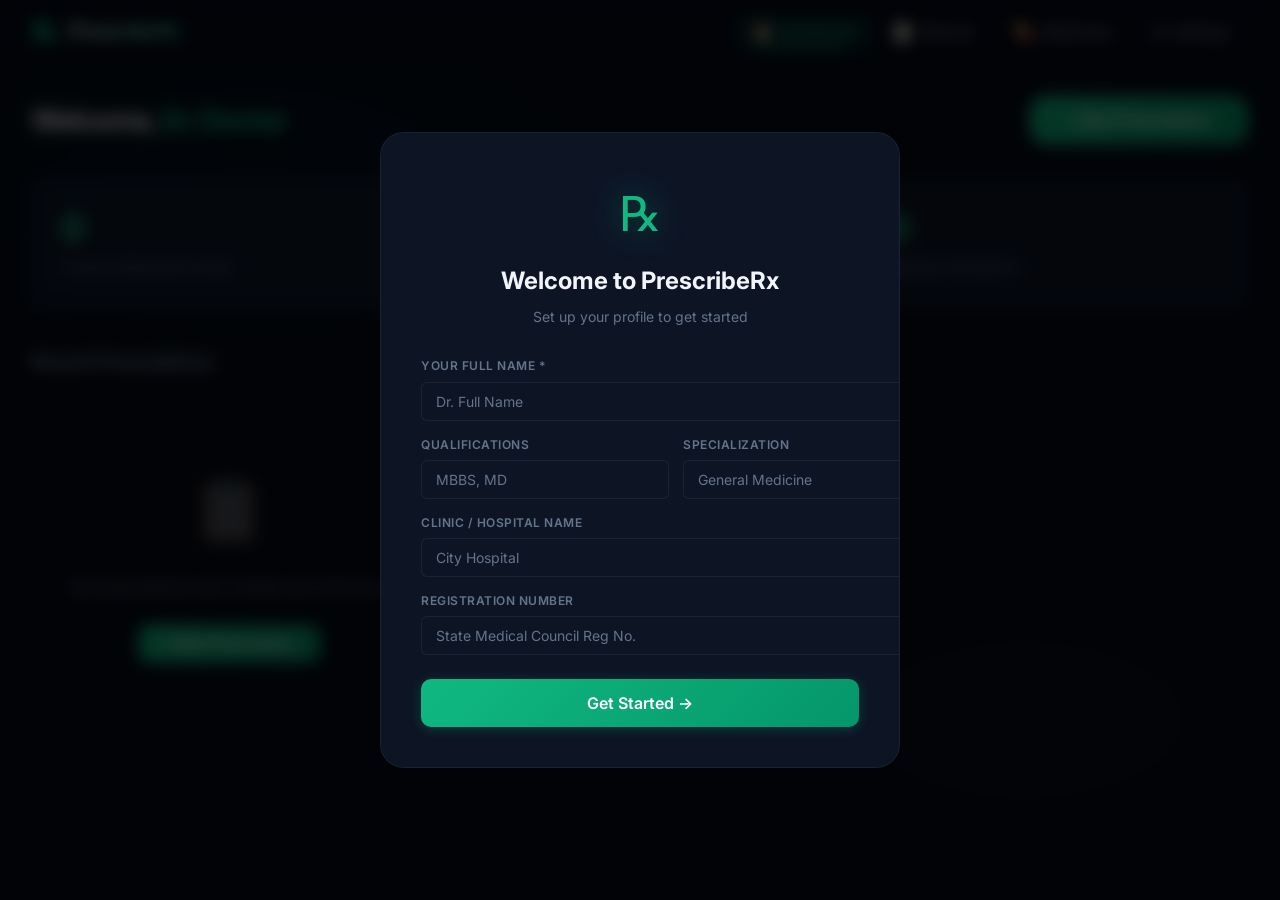
==== index.html @ db262232 "draft" ====
<!DOCTYPE html>
<html lang="en">
<head>
  <meta charset="UTF-8">
  <meta name="viewport" content="width=device-width, initial-scale=1.0">
  <title>PrescribeRx — Smart Prescription App for Doctors</title>
  <meta name="description" content="Professional e-Prescription app for doctors. Create, manage, and print prescriptions with intelligent medicine search and Indian brand name support.">
  <link rel="icon" href="data:image/svg+xml,<svg xmlns='http://www.w3.org/2000/svg' viewBox='0 0 100 100'><text y='80' font-size='80'>℞</text></svg>">
  <link rel="stylesheet" href="styles.css">
</head>
<body>

  <div id="app">

    <!-- ======== TOP NAVIGATION ======== -->
    <header id="app-header">
      <div class="header-left">
        <span class="app-logo">℞</span>
        <h1 class="app-name">PrescribeRx</h1>
      </div>
      <nav class="header-nav">
        <button data-view="dashboard" class="nav-btn active" id="nav-dashboard">
          <i>🏠</i> <span>Dashboard</span>
        </button>
        <button data-view="editor" class="nav-btn" id="nav-editor">
          <i>📝</i> <span>New Rx</span>
        </button>
        <button data-view="medicines" class="nav-btn" id="nav-medicines">
          <i>💊</i> <span>Medicines</span>
        </button>
        <button data-view="settings" class="nav-btn" id="nav-settings">
          <i>⚙️</i> <span>Settings</span>
        </button>
      </nav>
    </header>

    <!-- ======== DASHBOARD VIEW ======== -->
    <section id="view-dashboard" class="view active">
      <div class="dashboard-header">
        <h2>Welcome, <span id="doctor-name-display">Doctor</span></h2>
        <button id="btn-new-rx" class="btn-primary btn-large">+ New Prescription</button>
      </div>

      <div class="stats-grid">
        <div class="stat-card">
          <span class="stat-number" id="stat-total">0</span>
          <span class="stat-label">Total Prescriptions</span>
        </div>
        <div class="stat-card">
          <span class="stat-number" id="stat-today">0</span>
          <span class="stat-label">Today</span>
        </div>
        <div class="stat-card">
          <span class="stat-number" id="stat-patients">0</span>
          <span class="stat-label">Unique Patients</span>
        </div>
      </div>

      <div class="recent-section">
        <h3>Recent Prescriptions</h3>
        <div id="recent-prescriptions" class="recent-grid">
          <!-- Dynamically populated -->
        </div>
      </div>
    </section>

    <!-- ======== PRESCRIPTION EDITOR VIEW ======== -->
    <section id="view-editor" class="view">
      <div class="editor-toolbar">
        <button id="btn-back" class="btn-ghost">← Back to Dashboard</button>
        <div class="toolbar-actions">
          <button id="btn-clear" class="btn-ghost">🗑 Clear</button>
          <button id="btn-save" class="btn-secondary">💾 Save</button>
          <button id="btn-print" class="btn-primary">🖨 Print</button>
        </div>
      </div>

      <!-- THE PRESCRIPTION PAD -->
      <div class="prescription-pad" id="prescription-pad">

        <!-- LEFT PANEL — Clinic Sidebar -->
        <aside class="clinic-panel">
          <div class="clinic-header">
            <div class="clinic-logo-area">
              <span class="clinic-logo-icon">🏥</span>
              <div>
                <input type="text" class="edit-field clinic-name" id="rx-clinic-name" value="" placeholder="Hospital / Clinic Name">
                <input type="text" class="edit-field clinic-tagline" id="rx-clinic-tagline" value="" placeholder="Your tagline here">
              </div>
            </div>
          </div>

          <!-- Doctor Info -->
          <div class="clinic-section" id="doctor-section">
            <div class="doctor-entry">
              <input type="text" class="edit-field doctor-name" id="rx-doctor-name" value="" placeholder="Dr. Full Name">
              <input type="text" class="edit-field doctor-spec" id="rx-doctor-spec" value="" placeholder="Specialization">
              <input type="text" class="edit-field doctor-qual" id="rx-doctor-qual" value="" placeholder="MBBS, MD, etc.">
              <input type="text" class="edit-field doctor-reg" id="rx-doctor-reg" value="" placeholder="Reg. No: XXXXX">
            </div>
          </div>

          <!-- Timing -->
          <div class="clinic-section">
            <h4>Timing</h4>
            <textarea class="edit-field" id="rx-timing" rows="4" placeholder="Mon - Fri&#10;9:00 AM - 1:00 PM&#10;5:00 PM - 8:00 PM&#10;&#10;Sat&#10;9:00 AM - 1:00 PM"></textarea>
          </div>

          <!-- Contact -->
          <div class="clinic-section">
            <h4>Contact</h4>
            <input type="text" class="edit-field" id="rx-phone" placeholder="Phone number">
            <input type="text" class="edit-field" id="rx-emergency" placeholder="Emergency number">
            <input type="text" class="edit-field" id="rx-ambulance" placeholder="Ambulance number">
          </div>

          <!-- Address -->
          <div class="clinic-section">
            <h4>Address</h4>
            <textarea class="edit-field" id="rx-address" rows="3" placeholder="Clinic address..."></textarea>
          </div>
        </aside>

        <!-- RIGHT PANEL — Prescription Body -->
        <main class="rx-body">
          <!-- Date -->
          <div class="rx-top-bar">
            <div class="rx-date">
              <label>Date:</label>
              <input type="date" id="rx-date" class="edit-field">
            </div>
          </div>

          <!-- Patient Info -->
          <div class="patient-info">
            <div class="patient-row">
              <div class="patient-field">
                <label>Name:</label>
                <input type="text" id="rx-patient-name" class="edit-field" placeholder="Patient Full Name">
              </div>
              <div class="patient-field patient-field-small">
                <label>Age:</label>
                <input type="text" id="rx-patient-age" class="edit-field" placeholder="--">
              </div>
            </div>
            <div class="patient-row">
              <div class="patient-field patient-field-small">
                <label>Sex:</label>
                <select id="rx-patient-sex" class="edit-field">
                  <option value="">Select</option>
                  <option value="Male">Male</option>
                  <option value="Female">Female</option>
                  <option value="Other">Other</option>
                </select>
              </div>
              <div class="patient-field patient-field-small">
                <label>Weight:</label>
                <input type="text" id="rx-patient-weight" class="edit-field" placeholder="kg">
              </div>
              <div class="patient-field patient-field-small">
                <label>Height:</label>
                <input type="text" id="rx-patient-height" class="edit-field" placeholder="cm">
              </div>
            </div>
          </div>

          <!-- Vitals -->
          <div class="rx-vitals">
            <span class="rx-vitals-title">Vitals</span>
            <div class="vital-field">
              <label>BP:</label>
              <input type="text" class="edit-field" id="rx-bp" placeholder="120/80">
            </div>
            <div class="vital-field">
              <label>Pulse:</label>
              <input type="text" class="edit-field" id="rx-pulse" placeholder="/min">
            </div>
            <div class="vital-field">
              <label>Temp:</label>
              <input type="text" class="edit-field" id="rx-temp" placeholder="°F">
            </div>
            <div class="vital-field">
              <label>SpO2:</label>
              <input type="text" class="edit-field" id="rx-spo2" placeholder="%">
            </div>
          </div>

          <!-- Diagnosis -->
          <div class="rx-diagnosis">
            <label>Diagnosis / Chief Complaints:</label>
            <textarea id="rx-diagnosis" class="edit-field" placeholder="Enter diagnosis or chief complaints..." rows="2"></textarea>
          </div>

          <!-- Rx Symbol -->
          <div class="rx-symbol">℞</div>

          <!-- Medicines Section -->
          <div class="medicines-section">
            <div id="medicine-list">
              <!-- Medicine rows added dynamically by app.js -->
            </div>
            <button id="btn-add-medicine" class="btn-add-med">+ Add Medicine</button>
          </div>

          <!-- Advice -->
          <div class="rx-advice">
            <label>Advice / Instructions:</label>
            <textarea id="rx-advice" class="edit-field" placeholder="Diet, rest, investigations, lifestyle advice..." rows="2"></textarea>
          </div>

          <!-- Follow-up -->
          <div class="rx-followup">
            <label>Follow-up:</label>
            <input type="date" id="rx-followup" class="edit-field">
          </div>

          <!-- Signature & Footer -->
          <div class="rx-footer">
            <div class="rx-signature">
              <div class="signature-line"></div>
              <span>Doctor's Signature & Stamp</span>
            </div>
            <p class="rx-disclaimer">Not for Medico Legal Purpose</p>
          </div>
        </main>
      </div>
    </section>

    <!-- ======== MEDICINE MANAGER VIEW ======== -->
    <section id="view-medicines" class="view">
      <div class="medicines-manager-header">
        <h2>💊 Medicine Manager</h2>
        <div class="med-manager-stats">
          Base: <span id="med-count-base">0</span> &nbsp;|&nbsp;
          Custom: <span id="med-count-custom">0</span> &nbsp;|&nbsp;
          Total: <span id="med-count-total">0</span>
        </div>
      </div>

      <!-- Add Custom Medicine Form -->
      <div class="add-medicine-form">
        <h3>➕ Add Custom Medicine</h3>
        <div class="form-grid">
          <div class="form-group">
            <label>Brand Name *</label>
            <input type="text" id="new-med-name" placeholder="e.g., Crocin">
          </div>
          <div class="form-group">
            <label>Generic Name *</label>
            <input type="text" id="new-med-generic" placeholder="e.g., Paracetamol">
          </div>
          <div class="form-group">
            <label>Category *</label>
            <input type="text" id="new-med-category" placeholder="e.g., Analgesic">
          </div>
          <div class="form-group">
            <label>Dosage Forms</label>
            <input type="text" id="new-med-forms" placeholder="Tab, Syp, Cap (comma sep)">
          </div>
          <div class="form-group">
            <label>Strengths</label>
            <input type="text" id="new-med-strengths" placeholder="500mg, 650mg (comma sep)">
          </div>
          <div class="form-group" style="display:flex;align-items:flex-end;">
            <button id="btn-add-custom-med" class="btn-primary" style="width:100%;">Add Medicine</button>
          </div>
        </div>
      </div>

      <!-- Custom Medicine List -->
      <h3 style="color:var(--text-secondary);margin-bottom:16px;">Your Custom Medicines</h3>
      <div id="custom-med-list" class="custom-med-list">
        <!-- Populated dynamically -->
      </div>
    </section>

    <!-- ======== SETTINGS VIEW ======== -->
    <section id="view-settings" class="view">
      <div class="settings-header">
        <h2>⚙️ Settings</h2>
      </div>

      <div class="settings-section">
        <h3>🩺 Doctor Profile</h3>
        <div class="settings-form-grid">
          <div class="form-group">
            <label>Full Name</label>
            <input type="text" id="set-doctor-name" placeholder="Dr. Full Name">
          </div>
          <div class="form-group">
            <label>Qualifications</label>
            <input type="text" id="set-doctor-qual" placeholder="MBBS, MD Medicine">
          </div>
          <div class="form-group">
            <label>Specialization</label>
            <input type="text" id="set-doctor-spec" placeholder="Consultant General Medicine">
          </div>
          <div class="form-group">
            <label>Registration Number</label>
            <input type="text" id="set-doctor-reg" placeholder="State Medical Council Reg No.">
          </div>
        </div>
      </div>

      <div class="settings-section">
        <h3>🏥 Clinic Details</h3>
        <div class="settings-form-grid">
          <div class="form-group">
            <label>Clinic / Hospital Name</label>
            <input type="text" id="set-clinic-name" placeholder="City Hospital">
          </div>
          <div class="form-group">
            <label>Tagline</label>
            <input type="text" id="set-clinic-tagline" placeholder="Your health is our priority">
          </div>
          <div class="form-group full-width">
            <label>Address</label>
            <textarea id="set-clinic-address" rows="2" placeholder="Clinic full address..."></textarea>
          </div>
          <div class="form-group full-width">
            <label>Timing</label>
            <textarea id="set-clinic-timing" rows="3" placeholder="Mon - Fri: 9 AM - 1 PM, 5 PM - 8 PM&#10;Sat: 9 AM - 1 PM"></textarea>
          </div>
          <div class="form-group">
            <label>Phone</label>
            <input type="text" id="set-clinic-phone" placeholder="Phone number">
          </div>
          <div class="form-group">
            <label>Emergency Number</label>
            <input type="text" id="set-clinic-emergency" placeholder="Emergency contact">
          </div>
          <div class="form-group">
            <label>Ambulance Number</label>
            <input type="text" id="set-clinic-ambulance" placeholder="Ambulance number">
          </div>
        </div>
      </div>

      <div class="settings-actions">
        <button id="btn-save-settings" class="btn-primary">💾 Save Settings</button>
        <button id="btn-reset-settings" class="btn-danger">🗑 Reset All Data</button>
      </div>
    </section>

  </div><!-- end #app -->

  <!-- ======== TOAST CONTAINER ======== -->
  <div class="toast-container" id="toast-container"></div>

  <!-- ======== FIRST-TIME SETUP MODAL ======== -->
  <div class="modal-overlay hidden" id="setup-modal">
    <div class="modal">
      <div class="modal-logo">℞</div>
      <h2>Welcome to PrescribeRx</h2>
      <p class="modal-subtitle">Set up your profile to get started</p>
      <div class="form-grid">
        <div class="form-group full-width">
          <label>Your Full Name *</label>
          <input type="text" id="setup-name" placeholder="Dr. Full Name">
        </div>
        <div class="form-group">
          <label>Qualifications</label>
          <input type="text" id="setup-qual" placeholder="MBBS, MD">
        </div>
        <div class="form-group">
          <label>Specialization</label>
          <input type="text" id="setup-spec" placeholder="General Medicine">
        </div>
        <div class="form-group full-width">
          <label>Clinic / Hospital Name</label>
          <input type="text" id="setup-clinic" placeholder="City Hospital">
        </div>
        <div class="form-group full-width">
          <label>Registration Number</label>
          <input type="text" id="setup-reg" placeholder="State Medical Council Reg No.">
        </div>
      </div>
      <button id="btn-setup-save" class="btn-primary">Get Started →</button>
    </div>
  </div>

  <!-- SCRIPTS -->
  <script src="medicines.js"></script>
  <script src="app.js"></script>

</body>
</html>
---- styles.css ----
/* ========================================
   PrescribeRx — Prescription App Styles
   ======================================== */

@import url('https://fonts.googleapis.com/css2?family=Inter:wght@300;400;500;600;700;800;900&family=Playfair+Display:wght@400;600;700&family=Noto+Sans:wght@400;500;600;700&display=swap');

/* ========================================
   CSS VARIABLES / DESIGN TOKENS
   ======================================== */
:root {
  /* App Dark Theme */
  --bg-primary: #060b18;
  --bg-secondary: #0d1525;
  --bg-tertiary: #131d33;
  --bg-card: rgba(19, 29, 51, 0.7);
  --bg-glass: rgba(255, 255, 255, 0.025);
  --bg-glass-hover: rgba(255, 255, 255, 0.05);
  --border-glass: rgba(255, 255, 255, 0.06);
  --border-glass-hover: rgba(255, 255, 255, 0.12);
  --text-primary: #f1f5f9;
  --text-secondary: #94a3b8;
  --text-muted: #64748b;
  --accent: #10b981;
  --accent-hover: #059669;
  --accent-glow: rgba(16, 185, 129, 0.15);
  --accent-gold: #d4a843;
  --accent-gold-glow: rgba(212, 168, 67, 0.15);
  --danger: #ef4444;
  --danger-hover: #dc2626;
  --warning: #f59e0b;
  --info: #3b82f6;

  /* Prescription Pad */
  --rx-sidebar: #1a4731;
  --rx-sidebar-dark: #0f2e1f;
  --rx-sidebar-light: #245a3e;
  --rx-sidebar-text: #ffffff;
  --rx-gold: #d4a843;
  --rx-gold-light: #e8c96b;
  --rx-body-bg: #ffffff;
  --rx-body-text: #1a1a2e;
  --rx-body-muted: #64748b;
  --rx-border: #e2e8f0;
  --rx-field-border: #cbd5e1;
  --rx-field-focus: #10b981;

  /* Typography */
  --font-ui: 'Inter', 'Noto Sans', system-ui, sans-serif;
  --font-rx: 'Playfair Display', Georgia, serif;

  /* Shadows */
  --shadow-sm: 0 1px 3px rgba(0,0,0,0.3);
  --shadow-md: 0 4px 20px rgba(0,0,0,0.4);
  --shadow-lg: 0 10px 40px rgba(0,0,0,0.5);
  --shadow-glow: 0 0 40px rgba(16, 185, 129, 0.1);

  /* Transitions */
  --transition-fast: 150ms cubic-bezier(0.4, 0, 0.2, 1);
  --transition-normal: 250ms cubic-bezier(0.4, 0, 0.2, 1);
  --transition-slow: 400ms cubic-bezier(0.4, 0, 0.2, 1);

  /* Radii */
  --radius-sm: 6px;
  --radius-md: 10px;
  --radius-lg: 16px;
  --radius-xl: 24px;
}

/* ========================================
   RESET & BASE
   ======================================== */
*, *::before, *::after {
  box-sizing: border-box;
  margin: 0;
  padding: 0;
}

html {
  font-size: 16px;
  scroll-behavior: smooth;
  -webkit-font-smoothing: antialiased;
  -moz-osx-font-smoothing: grayscale;
}

body {
  font-family: var(--font-ui);
  background: var(--bg-primary);
  color: var(--text-primary);
  min-height: 100vh;
  overflow-x: hidden;
  line-height: 1.6;
}

body::before {
  content: '';
  position: fixed;
  inset: 0;
  background:
    radial-gradient(ellipse 80% 50% at 20% 20%, rgba(16, 185, 129, 0.04) 0%, transparent 60%),
    radial-gradient(ellipse 60% 40% at 80% 80%, rgba(212, 168, 67, 0.03) 0%, transparent 60%);
  pointer-events: none;
  z-index: 0;
}

input, select, textarea, button {
  font-family: inherit;
  font-size: inherit;
  outline: none;
  border: none;
  background: none;
}

button {
  cursor: pointer;
}

/* ========================================
   SCROLLBAR
   ======================================== */
::-webkit-scrollbar { width: 6px; height: 6px; }
::-webkit-scrollbar-track { background: transparent; }
::-webkit-scrollbar-thumb {
  background: rgba(255,255,255,0.1);
  border-radius: 3px;
}
::-webkit-scrollbar-thumb:hover { background: rgba(255,255,255,0.2); }

/* ========================================
   APP LAYOUT
   ======================================== */
#app {
  position: relative;
  z-index: 1;
  min-height: 100vh;
}

/* ========================================
   HEADER / NAVIGATION
   ======================================== */
#app-header {
  position: sticky;
  top: 0;
  z-index: 100;
  display: flex;
  align-items: center;
  justify-content: space-between;
  padding: 0 32px;
  height: 64px;
  background: rgba(6, 11, 24, 0.85);
  backdrop-filter: blur(20px) saturate(180%);
  -webkit-backdrop-filter: blur(20px) saturate(180%);
  border-bottom: 1px solid var(--border-glass);
}

.header-left {
  display: flex;
  align-items: center;
  gap: 12px;
}

.app-logo {
  font-size: 28px;
  font-family: var(--font-rx);
  color: var(--accent);
  font-weight: 700;
  text-shadow: 0 0 20px rgba(16, 185, 129, 0.3);
}

.app-name {
  font-size: 20px;
  font-weight: 700;
  background: linear-gradient(135deg, var(--text-primary), var(--accent));
  -webkit-background-clip: text;
  -webkit-text-fill-color: transparent;
  background-clip: text;
  letter-spacing: -0.5px;
}

.header-nav {
  display: flex;
  gap: 4px;
}

.nav-btn {
  display: flex;
  align-items: center;
  gap: 8px;
  padding: 8px 18px;
  border-radius: var(--radius-md);
  color: var(--text-secondary);
  font-size: 14px;
  font-weight: 500;
  transition: all var(--transition-normal);
  position: relative;
}

.nav-btn:hover {
  color: var(--text-primary);
  background: var(--bg-glass-hover);
}

.nav-btn.active {
  color: var(--accent);
  background: var(--accent-glow);
}

.nav-btn.active::after {
  content: '';
  position: absolute;
  bottom: -1px;
  left: 50%;
  transform: translateX(-50%);
  width: 60%;
  height: 2px;
  background: var(--accent);
  border-radius: 1px;
}

.nav-btn i {
  font-style: normal;
  font-size: 16px;
}

/* ========================================
   VIEWS
   ======================================== */
.view {
  display: none;
  padding: 32px;
  max-width: 1400px;
  margin: 0 auto;
  animation: viewFadeIn 0.4s ease;
}

.view.active {
  display: block;
}

@keyframes viewFadeIn {
  from { opacity: 0; transform: translateY(12px); }
  to { opacity: 1; transform: translateY(0); }
}

/* ========================================
   BUTTONS
   ======================================== */
.btn-primary {
  display: inline-flex;
  align-items: center;
  gap: 8px;
  padding: 10px 24px;
  background: linear-gradient(135deg, var(--accent), var(--accent-hover));
  color: #fff;
  border-radius: var(--radius-md);
  font-weight: 600;
  font-size: 14px;
  transition: all var(--transition-normal);
  box-shadow: 0 2px 12px rgba(16, 185, 129, 0.25);
}

.btn-primary:hover {
  transform: translateY(-1px);
  box-shadow: 0 4px 20px rgba(16, 185, 129, 0.35);
}

.btn-primary:active { transform: translateY(0); }

.btn-secondary {
  display: inline-flex;
  align-items: center;
  gap: 8px;
  padding: 10px 20px;
  background: var(--bg-glass);
  color: var(--text-primary);
  border: 1px solid var(--border-glass);
  border-radius: var(--radius-md);
  font-weight: 500;
  font-size: 14px;
  transition: all var(--transition-normal);
}

.btn-secondary:hover {
  background: var(--bg-glass-hover);
  border-color: var(--border-glass-hover);
}

.btn-ghost {
  display: inline-flex;
  align-items: center;
  gap: 6px;
  padding: 8px 16px;
  color: var(--text-secondary);
  border-radius: var(--radius-sm);
  font-weight: 500;
  font-size: 14px;
  transition: all var(--transition-fast);
}

.btn-ghost:hover {
  color: var(--text-primary);
  background: var(--bg-glass);
}

.btn-large {
  padding: 14px 36px;
  font-size: 16px;
  border-radius: var(--radius-lg);
}

.btn-danger {
  display: inline-flex;
  align-items: center;
  gap: 6px;
  padding: 8px 16px;
  color: var(--danger);
  border: 1px solid rgba(239, 68, 68, 0.2);
  border-radius: var(--radius-sm);
  font-weight: 500;
  font-size: 13px;
  transition: all var(--transition-fast);
}

.btn-danger:hover {
  background: rgba(239, 68, 68, 0.1);
  border-color: rgba(239, 68, 68, 0.4);
}

/* ========================================
   DASHBOARD
   ======================================== */
.dashboard-header {
  display: flex;
  align-items: center;
  justify-content: space-between;
  margin-bottom: 36px;
}

.dashboard-header h2 {
  font-size: 28px;
  font-weight: 700;
  letter-spacing: -0.5px;
}

.dashboard-header h2 span {
  color: var(--accent);
}

.stats-grid {
  display: grid;
  grid-template-columns: repeat(3, 1fr);
  gap: 20px;
  margin-bottom: 40px;
}

.stat-card {
  background: var(--bg-card);
  border: 1px solid var(--border-glass);
  border-radius: var(--radius-lg);
  padding: 28px;
  display: flex;
  flex-direction: column;
  gap: 8px;
  transition: all var(--transition-normal);
  position: relative;
  overflow: hidden;
}

.stat-card::before {
  content: '';
  position: absolute;
  top: 0;
  left: 0;
  right: 0;
  height: 3px;
  background: linear-gradient(90deg, var(--accent), var(--accent-gold));
  opacity: 0;
  transition: opacity var(--transition-normal);
}

.stat-card:hover {
  border-color: var(--border-glass-hover);
  transform: translateY(-2px);
}

.stat-card:hover::before { opacity: 1; }

.stat-number {
  font-size: 36px;
  font-weight: 800;
  background: linear-gradient(135deg, var(--accent), var(--accent-gold));
  -webkit-background-clip: text;
  -webkit-text-fill-color: transparent;
  background-clip: text;
  line-height: 1.1;
}

.stat-label {
  font-size: 14px;
  color: var(--text-muted);
  font-weight: 500;
  text-transform: uppercase;
  letter-spacing: 0.5px;
}

.recent-section h3 {
  font-size: 18px;
  font-weight: 600;
  margin-bottom: 20px;
  color: var(--text-secondary);
}

.recent-grid {
  display: grid;
  grid-template-columns: repeat(auto-fill, minmax(300px, 1fr));
  gap: 16px;
}

.recent-card {
  background: var(--bg-card);
  border: 1px solid var(--border-glass);
  border-radius: var(--radius-md);
  padding: 20px;
  cursor: pointer;
  transition: all var(--transition-normal);
}

.recent-card:hover {
  border-color: var(--accent);
  background: rgba(16, 185, 129, 0.03);
  transform: translateY(-1px);
}

.recent-card-header {
  display: flex;
  justify-content: space-between;
  align-items: start;
  margin-bottom: 12px;
}

.recent-card-name {
  font-weight: 600;
  font-size: 16px;
  color: var(--text-primary);
}

.recent-card-date {
  font-size: 12px;
  color: var(--text-muted);
  background: var(--bg-glass);
  padding: 3px 10px;
  border-radius: 20px;
}

.recent-card-diagnosis {
  font-size: 13px;
  color: var(--text-secondary);
  margin-bottom: 10px;
}

.recent-card-meds {
  font-size: 12px;
  color: var(--text-muted);
}

.recent-card-actions {
  display: flex;
  gap: 8px;
  margin-top: 14px;
  padding-top: 14px;
  border-top: 1px solid var(--border-glass);
}

.recent-card-actions button {
  font-size: 12px;
  padding: 5px 12px;
}

.empty-state {
  text-align: center;
  padding: 60px 20px;
  color: var(--text-muted);
}

.empty-state-icon {
  font-size: 64px;
  margin-bottom: 16px;
  opacity: 0.3;
}

.empty-state p {
  font-size: 16px;
  margin-bottom: 24px;
}

/* ========================================
   EDITOR TOOLBAR
   ======================================== */
.editor-toolbar {
  display: flex;
  align-items: center;
  justify-content: space-between;
  margin-bottom: 24px;
  padding: 12px 0;
}

.toolbar-actions {
  display: flex;
  gap: 10px;
}

/* ========================================
   PRESCRIPTION PAD — THE MAIN FEATURE
   ======================================== */
.prescription-pad {
  display: grid;
  grid-template-columns: 280px 1fr;
  background: var(--rx-body-bg);
  border-radius: var(--radius-lg);
  overflow: hidden;
  box-shadow: var(--shadow-lg);
  min-height: 800px;
  position: relative;
  max-width: 1100px;
  margin: 0 auto;
}

/* LEFT PANEL — Clinic Info */
.clinic-panel {
  background: linear-gradient(180deg, var(--rx-sidebar) 0%, var(--rx-sidebar-dark) 100%);
  color: var(--rx-sidebar-text);
  padding: 0;
  display: flex;
  flex-direction: column;
  position: relative;
  overflow: hidden;
}

.clinic-panel::before {
  content: '';
  position: absolute;
  top: -40px;
  right: -60px;
  width: 200px;
  height: 200px;
  border-radius: 50%;
  background: var(--rx-gold);
  opacity: 0.15;
}

.clinic-panel::after {
  content: '';
  position: absolute;
  top: 60px;
  right: -30px;
  width: 100px;
  height: 100px;
  border: 3px solid var(--rx-gold);
  border-radius: 50%;
  opacity: 0.1;
}

.clinic-header {
  padding: 24px 20px 16px;
  position: relative;
  z-index: 1;
  border-bottom: 1px solid rgba(255,255,255,0.1);
}

.clinic-logo-area {
  display: flex;
  align-items: flex-start;
  gap: 12px;
}

.clinic-logo-icon {
  font-size: 32px;
  line-height: 1;
  filter: drop-shadow(0 2px 4px rgba(0,0,0,0.3));
}

.clinic-header .edit-field.clinic-name {
  color: #fff;
  font-size: 18px;
  font-weight: 700;
  font-family: var(--font-rx);
  width: 100%;
  border-bottom: 1px dashed rgba(255,255,255,0.2);
  padding: 2px 0;
  margin-bottom: 2px;
}

.clinic-header .edit-field.clinic-tagline {
  color: var(--rx-gold-light);
  font-size: 11px;
  font-weight: 400;
  font-style: italic;
  width: 100%;
  border-bottom: 1px dashed rgba(255,255,255,0.1);
  padding: 2px 0;
}

.clinic-section {
  padding: 14px 20px;
  border-bottom: 1px solid rgba(255,255,255,0.06);
  position: relative;
  z-index: 1;
}

.clinic-section h4 {
  font-size: 11px;
  text-transform: uppercase;
  letter-spacing: 1.5px;
  color: var(--rx-gold-light);
  margin-bottom: 8px;
  font-weight: 600;
}

.clinic-panel .edit-field {
  color: rgba(255,255,255,0.9);
  font-size: 12px;
  width: 100%;
  border-bottom: 1px dashed rgba(255,255,255,0.1);
  padding: 3px 0;
  transition: border-color var(--transition-fast);
  line-height: 1.5;
  background: transparent;
}

.clinic-panel .edit-field:focus {
  border-bottom-color: var(--rx-gold);
}

.clinic-panel .edit-field::placeholder {
  color: rgba(255,255,255,0.3);
}

.clinic-panel textarea.edit-field {
  resize: none;
  min-height: 50px;
  font-size: 11px;
  line-height: 1.6;
}

.doctor-entry {
  margin-bottom: 12px;
}

.doctor-entry .edit-field.doctor-name {
  font-size: 14px;
  font-weight: 700;
  margin-bottom: 1px;
}

.doctor-entry .edit-field.doctor-spec,
.doctor-entry .edit-field.doctor-qual,
.doctor-entry .edit-field.doctor-reg {
  font-size: 11px;
  color: rgba(255,255,255,0.7);
}

/* RIGHT PANEL — Prescription Body */
.rx-body {
  padding: 28px 32px;
  display: flex;
  flex-direction: column;
  color: var(--rx-body-text);
  position: relative;
}

/* Watermark */
.rx-body::before {
  content: '℞';
  position: absolute;
  top: 50%;
  left: 50%;
  transform: translate(-50%, -50%);
  font-size: 300px;
  font-family: var(--font-rx);
  color: rgba(26, 71, 49, 0.03);
  pointer-events: none;
  z-index: 0;
}

.rx-top-bar {
  display: flex;
  justify-content: flex-end;
  margin-bottom: 16px;
  position: relative;
  z-index: 1;
}

.rx-date {
  display: flex;
  align-items: center;
  gap: 8px;
}

.rx-date label,
.patient-field label,
.rx-diagnosis > label,
.rx-advice > label,
.rx-followup > label,
.rx-vitals-title {
  font-size: 13px;
  font-weight: 600;
  color: var(--rx-body-text);
  white-space: nowrap;
}

.rx-body .edit-field {
  font-size: 14px;
  color: var(--rx-body-text);
  border-bottom: 1px solid var(--rx-field-border);
  padding: 4px 4px 4px 2px;
  transition: border-color var(--transition-fast);
  background: transparent;
}

.rx-body .edit-field:focus {
  border-bottom-color: var(--rx-field-focus);
  border-bottom-width: 2px;
}

.rx-body .edit-field::placeholder {
  color: #aab;
}

.rx-body select.edit-field {
  cursor: pointer;
  appearance: auto;
}

/* Patient Info */
.patient-info {
  margin-bottom: 16px;
  position: relative;
  z-index: 1;
  padding-bottom: 16px;
  border-bottom: 1px solid var(--rx-border);
}

.patient-row {
  display: flex;
  gap: 16px;
  margin-bottom: 10px;
}

.patient-field {
  display: flex;
  align-items: center;
  gap: 8px;
  flex: 1;
}

.patient-field-small {
  flex: 0 0 auto;
  min-width: 100px;
}

.patient-field .edit-field {
  flex: 1;
  min-width: 0;
}

/* Vitals */
.rx-vitals {
  display: flex;
  gap: 16px;
  flex-wrap: wrap;
  margin-bottom: 16px;
  padding-bottom: 16px;
  border-bottom: 1px solid var(--rx-border);
  position: relative;
  z-index: 1;
}

.rx-vitals-title {
  width: 100%;
  margin-bottom: 0;
  font-size: 12px;
  text-transform: uppercase;
  letter-spacing: 0.5px;
  color: var(--rx-body-muted);
}

.vital-field {
  display: flex;
  align-items: center;
  gap: 6px;
  font-size: 13px;
}

.vital-field label {
  font-size: 12px;
  font-weight: 500;
  color: var(--rx-body-muted);
  white-space: nowrap;
}

.vital-field .edit-field {
  width: 70px;
  font-size: 13px;
  text-align: center;
}

/* Diagnosis */
.rx-diagnosis {
  margin-bottom: 16px;
  position: relative;
  z-index: 1;
}

.rx-diagnosis textarea,
.rx-advice textarea {
  width: 100%;
  min-height: 45px;
  resize: vertical;
  font-size: 14px;
  line-height: 1.6;
  margin-top: 6px;
  border: 1px solid var(--rx-border);
  border-radius: var(--radius-sm);
  padding: 8px 10px;
  color: var(--rx-body-text);
  transition: border-color var(--transition-fast);
}

.rx-diagnosis textarea:focus,
.rx-advice textarea:focus {
  border-color: var(--rx-field-focus);
}

/* Rx Symbol */
.rx-symbol {
  font-family: var(--font-rx);
  font-size: 32px;
  font-weight: 700;
  color: var(--rx-sidebar);
  margin-bottom: 12px;
  position: relative;
  z-index: 1;
}

/* ========================================
   MEDICINE ROWS
   ======================================== */
.medicines-section {
  position: relative;
  z-index: 2;
  margin-bottom: 20px;
  min-height: 100px;
}

.medicine-row {
  background: #f8fafc;
  border: 1px solid var(--rx-border);
  border-radius: var(--radius-md);
  padding: 14px 16px;
  margin-bottom: 10px;
  transition: all var(--transition-fast);
  animation: medRowIn 0.3s ease;
}

@keyframes medRowIn {
  from { opacity: 0; transform: translateY(-8px); }
  to { opacity: 1; transform: translateY(0); }
}

.medicine-row:hover {
  border-color: var(--rx-field-focus);
  box-shadow: 0 2px 8px rgba(16, 185, 129, 0.08);
}

.med-row-top {
  display: flex;
  align-items: center;
  gap: 10px;
  margin-bottom: 10px;
}

.med-number {
  font-weight: 700;
  font-size: 15px;
  color: var(--rx-sidebar);
  min-width: 24px;
}

.med-form {
  padding: 6px 8px;
  border: 1px solid var(--rx-border);
  border-radius: var(--radius-sm);
  font-size: 13px;
  color: var(--rx-body-text);
  background: #fff;
  cursor: pointer;
  min-width: 75px;
}

.med-form:focus {
  border-color: var(--rx-field-focus);
}

.med-search-container {
  flex: 1;
  position: relative;
}

.med-name-input {
  width: 100%;
  padding: 8px 12px;
  border: 1px solid var(--rx-border);
  border-radius: var(--radius-sm);
  font-size: 14px;
  font-weight: 500;
  color: var(--rx-body-text);
  background: #fff;
  transition: all var(--transition-fast);
}

.med-name-input:focus {
  border-color: var(--rx-field-focus);
  box-shadow: 0 0 0 3px rgba(16, 185, 129, 0.1);
}

.med-name-input.has-value {
  font-weight: 600;
  color: var(--rx-sidebar);
}

.med-strength {
  width: 100px;
  padding: 6px 8px;
  border: 1px solid var(--rx-border);
  border-radius: var(--radius-sm);
  font-size: 13px;
  color: var(--rx-body-text);
  background: #fff;
  text-align: center;
}

.med-strength:focus {
  border-color: var(--rx-field-focus);
}

.med-remove-btn {
  width: 28px;
  height: 28px;
  display: flex;
  align-items: center;
  justify-content: center;
  border-radius: 50%;
  color: var(--danger);
  font-size: 14px;
  transition: all var(--transition-fast);
  flex-shrink: 0;
}

.med-remove-btn:hover {
  background: rgba(239, 68, 68, 0.1);
}

/* Medicine Search Dropdown */
.med-search-dropdown {
  position: absolute;
  top: calc(100% + 4px);
  left: 0;
  right: 0;
  background: #fff;
  border: 1px solid var(--rx-border);
  border-radius: var(--radius-md);
  box-shadow: var(--shadow-md);
  max-height: 260px;
  overflow-y: auto;
  z-index: 100;
  display: none;
}

.med-search-dropdown.show {
  display: block;
  animation: dropdownIn 0.2s ease;
}

@keyframes dropdownIn {
  from { opacity: 0; transform: translateY(-4px); }
  to { opacity: 1; transform: translateY(0); }
}

.med-dropdown-item {
  padding: 10px 14px;
  cursor: pointer;
  transition: background var(--transition-fast);
  border-bottom: 1px solid #f1f5f9;
  display: flex;
  justify-content: space-between;
  align-items: center;
}

.med-dropdown-item:last-child {
  border-bottom: none;
}

.med-dropdown-item:hover,
.med-dropdown-item.highlighted {
  background: #f0fdf4;
}

.med-dropdown-item-info {
  display: flex;
  flex-direction: column;
}

.med-dropdown-name {
  font-weight: 600;
  font-size: 14px;
  color: var(--rx-body-text);
}

.med-dropdown-generic {
  font-size: 12px;
  color: var(--rx-body-muted);
}

.med-dropdown-category {
  font-size: 10px;
  font-weight: 600;
  text-transform: uppercase;
  letter-spacing: 0.5px;
  color: var(--accent);
  background: rgba(16, 185, 129, 0.08);
  padding: 3px 8px;
  border-radius: 20px;
  white-space: nowrap;
  align-self: center;
}

.med-dropdown-add {
  padding: 10px 14px;
  color: var(--accent);
  font-weight: 600;
  font-size: 13px;
  cursor: pointer;
  border-top: 1px solid var(--rx-border);
  transition: background var(--transition-fast);
}

.med-dropdown-add:hover {
  background: #f0fdf4;
}

/* Medicine Row Bottom — Dosage Details */
.med-row-bottom {
  display: flex;
  align-items: center;
  gap: 16px;
  flex-wrap: wrap;
  padding-left: 34px;
}

.med-dose, .med-frequency, .med-duration, .med-instructions {
  display: flex;
  align-items: center;
  gap: 6px;
}

.med-dose label, .med-frequency label, .med-duration label {
  font-size: 12px;
  font-weight: 500;
  color: var(--rx-body-muted);
  white-space: nowrap;
}

.med-dose-qty {
  width: 45px;
  padding: 5px 6px;
  border: 1px solid var(--rx-border);
  border-radius: var(--radius-sm);
  font-size: 13px;
  text-align: center;
  color: var(--rx-body-text);
  background: #fff;
}

/* Frequency Toggles */
.freq-toggles {
  display: flex;
  align-items: center;
  gap: 3px;
}

.freq-btn {
  width: 30px;
  height: 28px;
  display: flex;
  align-items: center;
  justify-content: center;
  border-radius: var(--radius-sm);
  font-size: 12px;
  font-weight: 700;
  color: var(--rx-body-muted);
  background: #fff;
  border: 1px solid var(--rx-border);
  transition: all var(--transition-fast);
}

.freq-btn:hover {
  border-color: var(--accent);
}

.freq-btn.active {
  background: var(--rx-sidebar);
  color: #fff;
  border-color: var(--rx-sidebar);
}

.freq-separator {
  font-weight: 700;
  color: var(--rx-body-muted);
  font-size: 14px;
}

.med-dur-value {
  width: 50px;
  padding: 5px 6px;
  border: 1px solid var(--rx-border);
  border-radius: var(--radius-sm);
  font-size: 13px;
  text-align: center;
  color: var(--rx-body-text);
  background: #fff;
}

.med-dur-unit, .med-instruction-select {
  padding: 5px 8px;
  border: 1px solid var(--rx-border);
  border-radius: var(--radius-sm);
  font-size: 12px;
  color: var(--rx-body-text);
  background: #fff;
  cursor: pointer;
}

.btn-add-med {
  display: inline-flex;
  align-items: center;
  gap: 6px;
  padding: 10px 20px;
  color: var(--accent);
  font-weight: 600;
  font-size: 14px;
  border: 2px dashed rgba(16, 185, 129, 0.3);
  border-radius: var(--radius-md);
  transition: all var(--transition-normal);
  width: 100%;
  justify-content: center;
  margin-top: 4px;
}

.btn-add-med:hover {
  border-color: var(--accent);
  background: rgba(16, 185, 129, 0.03);
}

/* Advice & Follow-up */
.rx-advice {
  margin-bottom: 16px;
  position: relative;
  z-index: 1;
}

.rx-followup {
  display: flex;
  align-items: center;
  gap: 10px;
  margin-bottom: 24px;
  position: relative;
  z-index: 1;
}

.rx-followup .edit-field {
  max-width: 180px;
}

/* Footer */
.rx-footer {
  margin-top: auto;
  padding-top: 20px;
  border-top: 1px solid var(--rx-border);
  position: relative;
  z-index: 1;
}

.rx-signature {
  text-align: right;
  margin-bottom: 16px;
}

.signature-line {
  width: 200px;
  height: 1px;
  background: var(--rx-body-text);
  margin-left: auto;
  margin-bottom: 6px;
}

.rx-signature span {
  font-size: 12px;
  color: var(--rx-body-muted);
}

.rx-disclaimer {
  text-align: center;
  font-size: 11px;
  font-weight: 600;
  color: #fff;
  background: var(--rx-sidebar);
  padding: 8px;
  border-radius: var(--radius-sm);
  letter-spacing: 0.5px;
  text-transform: uppercase;
}

/* ========================================
   MEDICINE MANAGER VIEW
   ======================================== */
.medicines-manager-header {
  display: flex;
  align-items: center;
  justify-content: space-between;
  margin-bottom: 24px;
}

.medicines-manager-header h2 {
  font-size: 24px;
  font-weight: 700;
}

.med-manager-stats {
  font-size: 14px;
  color: var(--text-muted);
  display: flex;
  gap: 20px;
}

.med-manager-stats span {
  color: var(--accent);
  font-weight: 700;
}

.add-medicine-form {
  background: var(--bg-card);
  border: 1px solid var(--border-glass);
  border-radius: var(--radius-lg);
  padding: 24px;
  margin-bottom: 24px;
}

.add-medicine-form h3 {
  font-size: 16px;
  font-weight: 600;
  margin-bottom: 16px;
  color: var(--accent);
}

.form-grid {
  display: grid;
  grid-template-columns: 1fr 1fr 1fr;
  gap: 14px;
  margin-bottom: 16px;
}

.form-group {
  display: flex;
  flex-direction: column;
  gap: 6px;
}

.form-group label {
  font-size: 12px;
  font-weight: 600;
  color: var(--text-muted);
  text-transform: uppercase;
  letter-spacing: 0.5px;
}

.form-group input,
.form-group select {
  padding: 10px 14px;
  background: var(--bg-secondary);
  border: 1px solid var(--border-glass);
  border-radius: var(--radius-sm);
  color: var(--text-primary);
  font-size: 14px;
  transition: border-color var(--transition-fast);
}

.form-group input:focus,
.form-group select:focus {
  border-color: var(--accent);
}

.form-group input::placeholder {
  color: var(--text-muted);
}

.custom-med-list {
  display: grid;
  grid-template-columns: repeat(auto-fill, minmax(280px, 1fr));
  gap: 12px;
}

.custom-med-card {
  background: var(--bg-card);
  border: 1px solid var(--border-glass);
  border-radius: var(--radius-md);
  padding: 16px;
  display: flex;
  justify-content: space-between;
  align-items: start;
  transition: all var(--transition-fast);
}

.custom-med-card:hover {
  border-color: var(--border-glass-hover);
}

.custom-med-info h4 {
  font-size: 15px;
  font-weight: 600;
  color: var(--text-primary);
  margin-bottom: 4px;
}

.custom-med-info p {
  font-size: 12px;
  color: var(--text-muted);
}

.custom-med-badge {
  font-size: 10px;
  font-weight: 600;
  text-transform: uppercase;
  letter-spacing: 0.5px;
  padding: 3px 8px;
  border-radius: 20px;
  background: var(--accent-glow);
  color: var(--accent);
  margin-top: 6px;
  display: inline-block;
}

/* ========================================
   SETTINGS VIEW
   ======================================== */
.settings-header h2 {
  font-size: 24px;
  font-weight: 700;
  margin-bottom: 24px;
}

.settings-section {
  background: var(--bg-card);
  border: 1px solid var(--border-glass);
  border-radius: var(--radius-lg);
  padding: 28px;
  margin-bottom: 20px;
}

.settings-section h3 {
  font-size: 16px;
  font-weight: 600;
  margin-bottom: 20px;
  color: var(--accent);
  display: flex;
  align-items: center;
  gap: 8px;
}

.settings-form-grid {
  display: grid;
  grid-template-columns: 1fr 1fr;
  gap: 16px;
}

.settings-form-grid .form-group.full-width {
  grid-column: 1 / -1;
}

.settings-form-grid textarea {
  padding: 10px 14px;
  background: var(--bg-secondary);
  border: 1px solid var(--border-glass);
  border-radius: var(--radius-sm);
  color: var(--text-primary);
  font-size: 14px;
  font-family: var(--font-ui);
  resize: vertical;
  min-height: 60px;
  transition: border-color var(--transition-fast);
}

.settings-form-grid textarea:focus {
  border-color: var(--accent);
}

.settings-actions {
  display: flex;
  gap: 12px;
  margin-top: 20px;
}

/* ========================================
   FIRST-TIME SETUP MODAL
   ======================================== */
.modal-overlay {
  position: fixed;
  inset: 0;
  background: rgba(0, 0, 0, 0.7);
  backdrop-filter: blur(8px);
  z-index: 1000;
  display: flex;
  align-items: center;
  justify-content: center;
  animation: modalBgIn 0.3s ease;
}

@keyframes modalBgIn {
  from { opacity: 0; }
  to { opacity: 1; }
}

.modal-overlay.hidden {
  display: none;
}

.modal {
  background: var(--bg-secondary);
  border: 1px solid var(--border-glass);
  border-radius: var(--radius-xl);
  padding: 40px;
  max-width: 520px;
  width: 90%;
  max-height: 85vh;
  overflow-y: auto;
  animation: modalIn 0.4s cubic-bezier(0.34, 1.56, 0.64, 1);
}

@keyframes modalIn {
  from { opacity: 0; transform: scale(0.9) translateY(20px); }
  to { opacity: 1; transform: scale(1) translateY(0); }
}

.modal h2 {
  font-size: 24px;
  font-weight: 700;
  margin-bottom: 6px;
  text-align: center;
}

.modal .modal-subtitle {
  text-align: center;
  color: var(--text-muted);
  font-size: 14px;
  margin-bottom: 28px;
}

.modal .modal-logo {
  text-align: center;
  font-size: 48px;
  font-family: var(--font-rx);
  color: var(--accent);
  margin-bottom: 12px;
  text-shadow: 0 0 30px rgba(16, 185, 129, 0.4);
}

.modal .form-grid {
  grid-template-columns: 1fr 1fr;
}

.modal .form-group.full-width {
  grid-column: 1 / -1;
}

.modal .btn-primary {
  width: 100%;
  justify-content: center;
  padding: 14px;
  font-size: 16px;
  margin-top: 8px;
}

/* Custom Medicine Modal */
.modal-sm {
  max-width: 440px;
}

.modal-sm h2 {
  font-size: 20px;
}

/* ========================================
   TOAST NOTIFICATIONS
   ======================================== */
.toast-container {
  position: fixed;
  bottom: 24px;
  right: 24px;
  z-index: 2000;
  display: flex;
  flex-direction: column;
  gap: 8px;
}

.toast {
  background: var(--bg-secondary);
  border: 1px solid var(--border-glass);
  border-radius: var(--radius-md);
  padding: 14px 20px;
  min-width: 280px;
  max-width: 400px;
  display: flex;
  align-items: center;
  gap: 10px;
  box-shadow: var(--shadow-lg);
  animation: toastIn 0.4s cubic-bezier(0.34, 1.56, 0.64, 1);
  font-size: 14px;
}

.toast.toast-success {
  border-left: 3px solid var(--accent);
}

.toast.toast-error {
  border-left: 3px solid var(--danger);
}

.toast.toast-info {
  border-left: 3px solid var(--info);
}

@keyframes toastIn {
  from { opacity: 0; transform: translateX(40px); }
  to { opacity: 1; transform: translateX(0); }
}

@keyframes toastOut {
  from { opacity: 1; transform: translateX(0); }
  to { opacity: 0; transform: translateX(40px); }
}

.toast.hiding {
  animation: toastOut 0.3s ease forwards;
}

/* ========================================
   RESPONSIVE
   ======================================== */
@media (max-width: 900px) {
  .prescription-pad {
    grid-template-columns: 1fr;
  }

  .clinic-panel {
    padding-bottom: 16px;
  }

  .stats-grid {
    grid-template-columns: 1fr 1fr;
  }

  .form-grid, .settings-form-grid {
    grid-template-columns: 1fr;
  }

  .med-row-bottom {
    flex-direction: column;
    align-items: flex-start;
    gap: 10px;
    padding-left: 0;
  }

  .header-nav {
    gap: 2px;
  }

  .nav-btn span { display: none; }
}

@media (max-width: 600px) {
  #app-header {
    padding: 0 16px;
  }

  .view {
    padding: 16px;
  }

  .patient-row {
    flex-direction: column;
    gap: 8px;
  }

  .med-row-top {
    flex-wrap: wrap;
  }

  .med-search-container {
    flex-basis: 100%;
    order: 10;
  }

  .stats-grid {
    grid-template-columns: 1fr;
  }
}

/* ========================================
   PRINT STYLES
   ======================================== */
@media print {
  *, *::before, *::after {
    -webkit-print-color-adjust: exact !important;
    print-color-adjust: exact !important;
    color-adjust: exact !important;
  }

  body {
    background: #fff !important;
    color: #000 !important;
  }

  body::before { display: none !important; }

  #app-header,
  .editor-toolbar,
  .btn-add-med,
  .med-remove-btn,
  .med-search-dropdown,
  .toast-container,
  .modal-overlay,
  #view-dashboard,
  #view-medicines,
  #view-settings {
    display: none !important;
  }

  #view-editor {
    display: block !important;
    padding: 0 !important;
    margin: 0 !important;
  }

  .prescription-pad {
    box-shadow: none !important;
    border-radius: 0 !important;
    max-width: none !important;
    min-height: auto !important;
    border: 1px solid #ccc;
  }

  .clinic-panel {
    background: var(--rx-sidebar) !important;
    -webkit-print-color-adjust: exact;
  }

  .clinic-panel .edit-field,
  .rx-body .edit-field,
  .rx-body textarea,
  .rx-body select,
  .med-name-input,
  .med-form,
  .med-strength,
  .med-dose-qty,
  .med-dur-value,
  .med-dur-unit,
  .med-instruction-select {
    border: none !important;
    border-bottom: none !important;
    box-shadow: none !important;
    background: transparent !important;
    padding-left: 0 !important;
    appearance: none !important;
    -webkit-appearance: none !important;
  }

  .medicine-row {
    background: transparent !important;
    border: none !important;
    border-bottom: 1px solid #ddd !important;
    border-radius: 0 !important;
    box-shadow: none !important;
    padding: 8px 0 !important;
  }

  .freq-btn {
    border: 1px solid #999 !important;
    background: #fff !important;
    color: #999 !important;
  }

  .freq-btn.active {
    background: #1a4731 !important;
    color: #fff !important;
    border-color: #1a4731 !important;
  }

  .btn-add-med { display: none !important; }

  .rx-disclaimer {
    background: var(--rx-sidebar) !important;
    color: #fff !important;
  }

  .rx-body::before {
    opacity: 0.02 !important;
    font-size: 200px !important;
  }

  @page {
    size: A4;
    margin: 10mm;
  }
}
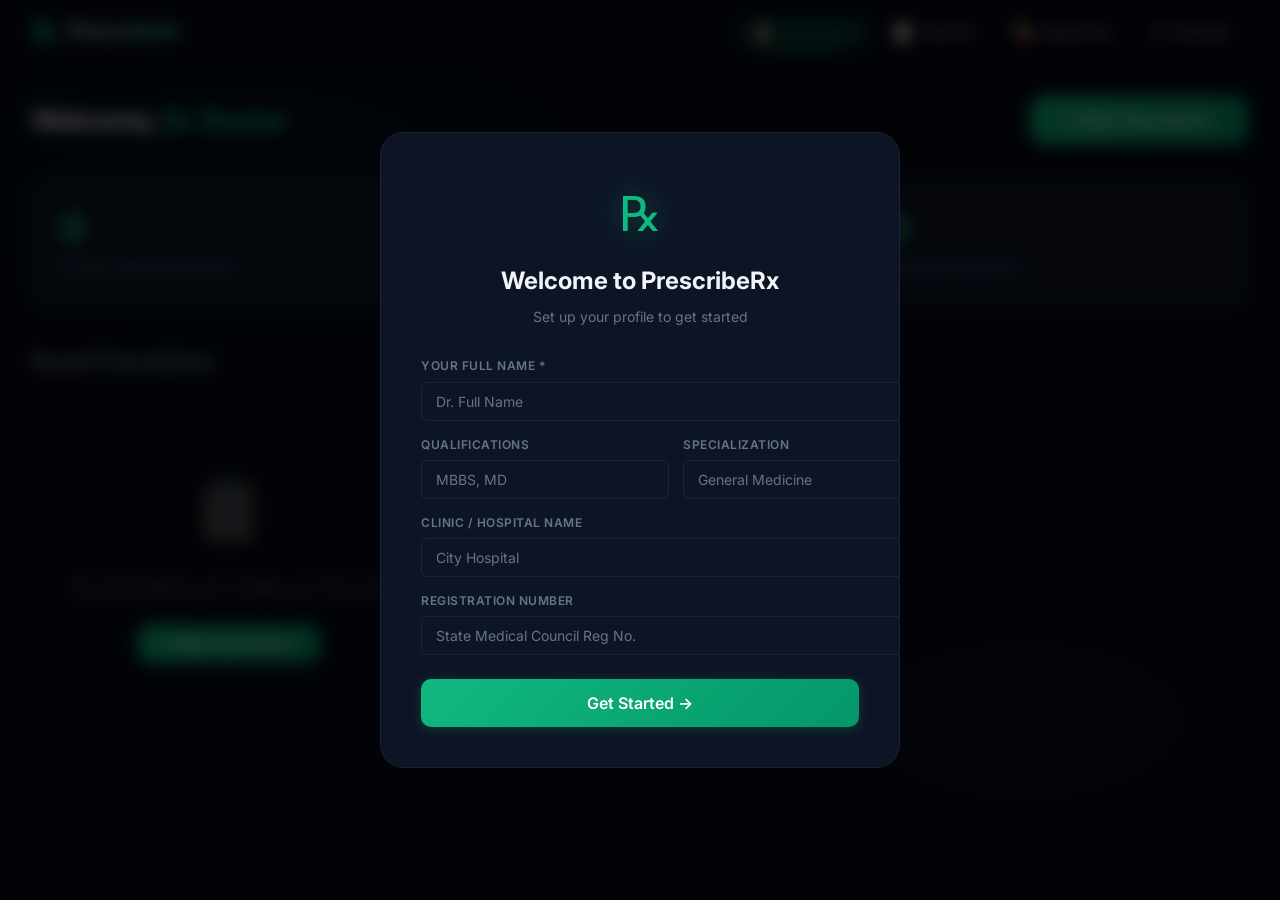
==== commit f2e4a504: "prescibtion" ====
--- a/index.html
+++ b/index.html
@@ -1,13 +1,17 @@
 <!DOCTYPE html>
 <html lang="en">
+
 <head>
   <meta charset="UTF-8">
   <meta name="viewport" content="width=device-width, initial-scale=1.0">
   <title>PrescribeRx — Smart Prescription App for Doctors</title>
-  <meta name="description" content="Professional e-Prescription app for doctors. Create, manage, and print prescriptions with intelligent medicine search and Indian brand name support.">
-  <link rel="icon" href="data:image/svg+xml,<svg xmlns='http://www.w3.org/2000/svg' viewBox='0 0 100 100'><text y='80' font-size='80'>℞</text></svg>">
+  <meta name="description"
+    content="Professional e-Prescription app for doctors. Create, manage, and print prescriptions with intelligent medicine search and Indian brand name support.">
+  <link rel="icon"
+    href="data:image/svg+xml,<svg xmlns='http://www.w3.org/2000/svg' viewBox='0 0 100 100'><text y='80' font-size='80'>℞</text></svg>">
   <link rel="stylesheet" href="styles.css">
 </head>
+
 <body>
 
   <div id="app">
@@ -78,95 +82,88 @@
       <!-- THE PRESCRIPTION PAD -->
       <div class="prescription-pad" id="prescription-pad">
 
-        <!-- LEFT PANEL — Clinic Sidebar -->
-        <aside class="clinic-panel">
-          <div class="clinic-header">
-            <div class="clinic-logo-area">
-              <span class="clinic-logo-icon">🏥</span>
-              <div>
-                <input type="text" class="edit-field clinic-name" id="rx-clinic-name" value="" placeholder="Hospital / Clinic Name">
-                <input type="text" class="edit-field clinic-tagline" id="rx-clinic-tagline" value="" placeholder="Your tagline here">
+        <!-- PRESCRIPTION BODY -->
+        <main class="rx-body">
+          <button id="btn-print-pad" class="btn-print-floating" onclick="window.print()" title="Print Prescription">
+            <svg width="20" height="20" fill="none" stroke="currentColor" viewBox="0 0 24 24">
+              <path stroke-linecap="round" stroke-linejoin="round" stroke-width="2"
+                d="M17 17h2a2 2 0 002-2v-4a2 2 0 00-2-2H5a2 2 0 00-2 2v4a2 2 0 002 2h2m2 4h6a2 2 0 002-2v-4a2 2 0 00-2-2H9a2 2 0 00-2 2v4a2 2 0 002 2zm8-12V5a2 2 0 00-2-2H9a2 2 0 00-2 2v4h10z">
+              </path>
+            </svg>
+            Print
+          </button>
+
+          <!-- CUSTOM HEADER -->
+          <div class="rx-custom-header">
+            <div class="rx-header-logo-container">
+              <!-- Please save the uploaded image as 'logo.jpg' in the same folder as this index.html -->
+              <img src="logo.png" alt="Mikky Megha Logo" class="rx-header-logo-img" />
+            </div>
+            <div class="rx-header-details">
+              <h1 class="h-title">Mikky Megha Hospital Pvt. Ltd.</h1>
+              <p>Chhotparua, Karnajora, Raiganj, Uttar Dinajpur, PIN- 733130, West Bengal</p>
+              <p>Contact No.: 8653870222</p>
+              <p>Email: hr.mikkymeghahospitals@gmail.com</p>
+              <p>Website: www.mikkymeghahospital.com</p>
+            </div>
+          </div>
+
+          <hr class="rx-divider" />
+
+          <!-- Date -->
+          <!-- Info Grid (Patient on Left, Doctor on Right) -->
+          <div class="rx-info-grid rx-section">
+            <button type="button" class="btn-print-toggle"
+              onclick="this.closest('.rx-section').classList.toggle('no-print')" title="Toggle Print"
+              style="position: absolute; right: 0; top: 0; z-index: 10;">🖨️</button>
+
+            <!-- Left: Patient Info -->
+            <div class="patient-info">
+              <div class="patient-field">
+                <label>Patient:</label>
+                <input type="text" id="rx-patient-name" class="edit-field" placeholder="Patient Full Name"
+                  style="font-weight: bold; width: 200px;">
               </div>
-            </div>
-          </div>
-
-          <!-- Doctor Info -->
-          <div class="clinic-section" id="doctor-section">
-            <div class="doctor-entry">
-              <input type="text" class="edit-field doctor-name" id="rx-doctor-name" value="" placeholder="Dr. Full Name">
-              <input type="text" class="edit-field doctor-spec" id="rx-doctor-spec" value="" placeholder="Specialization">
-              <input type="text" class="edit-field doctor-qual" id="rx-doctor-qual" value="" placeholder="MBBS, MD, etc.">
-              <input type="text" class="edit-field doctor-reg" id="rx-doctor-reg" value="" placeholder="Reg. No: XXXXX">
-            </div>
-          </div>
-
-          <!-- Timing -->
-          <div class="clinic-section">
-            <h4>Timing</h4>
-            <textarea class="edit-field" id="rx-timing" rows="4" placeholder="Mon - Fri&#10;9:00 AM - 1:00 PM&#10;5:00 PM - 8:00 PM&#10;&#10;Sat&#10;9:00 AM - 1:00 PM"></textarea>
-          </div>
-
-          <!-- Contact -->
-          <div class="clinic-section">
-            <h4>Contact</h4>
-            <input type="text" class="edit-field" id="rx-phone" placeholder="Phone number">
-            <input type="text" class="edit-field" id="rx-emergency" placeholder="Emergency number">
-            <input type="text" class="edit-field" id="rx-ambulance" placeholder="Ambulance number">
-          </div>
-
-          <!-- Address -->
-          <div class="clinic-section">
-            <h4>Address</h4>
-            <textarea class="edit-field" id="rx-address" rows="3" placeholder="Clinic address..."></textarea>
-          </div>
-        </aside>
-
-        <!-- RIGHT PANEL — Prescription Body -->
-        <main class="rx-body">
-          <!-- Date -->
-          <div class="rx-top-bar">
-            <div class="rx-date">
-              <label>Date:</label>
-              <input type="date" id="rx-date" class="edit-field">
-            </div>
-          </div>
-
-          <!-- Patient Info -->
-          <div class="patient-info">
-            <div class="patient-row">
               <div class="patient-field">
-                <label>Name:</label>
-                <input type="text" id="rx-patient-name" class="edit-field" placeholder="Patient Full Name">
-              </div>
-              <div class="patient-field patient-field-small">
-                <label>Age:</label>
-                <input type="text" id="rx-patient-age" class="edit-field" placeholder="--">
-              </div>
-            </div>
-            <div class="patient-row">
-              <div class="patient-field patient-field-small">
-                <label>Sex:</label>
-                <select id="rx-patient-sex" class="edit-field">
-                  <option value="">Select</option>
+                <label>Age/Sex:</label>
+                <input type="text" id="rx-patient-age" class="edit-field" placeholder="Age" style="width: 50px;"> /
+                <select id="rx-patient-sex" class="edit-field" style="width: 80px;">
+                  <option value="">Sex</option>
                   <option value="Male">Male</option>
                   <option value="Female">Female</option>
                   <option value="Other">Other</option>
                 </select>
               </div>
-              <div class="patient-field patient-field-small">
-                <label>Weight:</label>
-                <input type="text" id="rx-patient-weight" class="edit-field" placeholder="kg">
+              <div class="patient-field">
+                <label>Weight/Height:</label>
+                <input type="text" id="rx-patient-weight" class="edit-field" placeholder="Wt" style="width: 50px;"> /
+                <input type="text" id="rx-patient-height" class="edit-field" placeholder="Ht" style="width: 60px;">
               </div>
-              <div class="patient-field patient-field-small">
-                <label>Height:</label>
-                <input type="text" id="rx-patient-height" class="edit-field" placeholder="cm">
+              <div class="patient-field">
+                <label>Date:</label>
+                <input type="date" id="rx-date" class="edit-field">
               </div>
             </div>
+
+            <!-- Right: Doctor Info -->
+            <div class="doctor-info">
+              <input type="text" class="edit-field doc-name" placeholder="Dr. Name"
+                style="font-weight: bold; font-size: 15px; width: 220px; text-align: right;">
+              <input type="text" class="edit-field doc-degree" placeholder="Qualifications"
+                style="font-size: 13px; width: 220px; text-align: right;">
+              <input type="text" class="edit-field doc-reg" placeholder="Reg No."
+                style="font-size: 12px; width: 220px; text-align: right;">
+            </div>
           </div>
 
           <!-- Vitals -->
-          <div class="rx-vitals">
-            <span class="rx-vitals-title">Vitals</span>
+          <div class="rx-vitals rx-section">
+            <div
+              style="width: 100%; display: flex; justify-content: space-between; align-items: center; margin-bottom: 8px;">
+              <span class="rx-vitals-title" style="margin-bottom: 0;">Vitals</span>
+              <button type="button" class="btn-print-toggle"
+                onclick="this.closest('.rx-section').classList.toggle('no-print')" title="Toggle Print">🖨️</button>
+            </div>
             <div class="vital-field">
               <label>BP:</label>
               <input type="text" class="edit-field" id="rx-bp" placeholder="120/80">
@@ -186,16 +183,32 @@
           </div>
 
           <!-- Diagnosis -->
-          <div class="rx-diagnosis">
-            <label>Diagnosis / Chief Complaints:</label>
-            <textarea id="rx-diagnosis" class="edit-field" placeholder="Enter diagnosis or chief complaints..." rows="2"></textarea>
-          </div>
-
-          <!-- Rx Symbol -->
-          <div class="rx-symbol">℞</div>
+          <div class="rx-diagnosis rx-section">
+            <div style="display: flex; justify-content: space-between; align-items: center;">
+              <label>Diagnosis / Chief Complaints:</label>
+              <button type="button" class="btn-print-toggle"
+                onclick="this.closest('.rx-section').classList.toggle('no-print')" title="Toggle Print">🖨️</button>
+            </div>
+            <textarea id="rx-diagnosis" class="edit-field" placeholder="Enter diagnosis or chief complaints..."
+              rows="2"></textarea>
+          </div>
+
+          <!-- Rx Symbol & Medicines Section -->
+          <div class="rx-symbol rx-section" style="display: flex; justify-content: space-between; align-items: center;">
+            <span>℞</span>
+            <button type="button" class="btn-print-toggle"
+              onclick="this.closest('.rx-section').nextElementSibling.classList.toggle('no-print'); this.closest('.rx-section').classList.toggle('no-print')"
+              title="Toggle Print">🖨️</button>
+          </div>
 
           <!-- Medicines Section -->
-          <div class="medicines-section">
+          <div class="medicines-section rx-section">
+            <div class="print-med-header">
+              <div class="h-med">Medicine</div>
+              <div class="h-dose">Dosage</div>
+              <div class="h-dur">Duration</div>
+              <div class="h-inst">Instructions</div>
+            </div>
             <div id="medicine-list">
               <!-- Medicine rows added dynamically by app.js -->
             </div>
@@ -203,14 +216,23 @@
           </div>
 
           <!-- Advice -->
-          <div class="rx-advice">
-            <label>Advice / Instructions:</label>
-            <textarea id="rx-advice" class="edit-field" placeholder="Diet, rest, investigations, lifestyle advice..." rows="2"></textarea>
+          <div class="rx-advice rx-section">
+            <div style="display: flex; justify-content: space-between; align-items: center;">
+              <label>Advice / Instructions:</label>
+              <button type="button" class="btn-print-toggle"
+                onclick="this.closest('.rx-section').classList.toggle('no-print')" title="Toggle Print">🖨️</button>
+            </div>
+            <textarea id="rx-advice" class="edit-field" placeholder="Diet, rest, investigations, lifestyle advice..."
+              rows="2"></textarea>
           </div>
 
           <!-- Follow-up -->
-          <div class="rx-followup">
-            <label>Follow-up:</label>
+          <div class="rx-followup rx-section">
+            <div style="display: flex; justify-content: space-between; align-items: center;">
+              <label>Follow-up:</label>
+              <button type="button" class="btn-print-toggle"
+                onclick="this.closest('.rx-section').classList.toggle('no-print')" title="Toggle Print">🖨️</button>
+            </div>
             <input type="date" id="rx-followup" class="edit-field">
           </div>
 
@@ -319,7 +341,8 @@
           </div>
           <div class="form-group full-width">
             <label>Timing</label>
-            <textarea id="set-clinic-timing" rows="3" placeholder="Mon - Fri: 9 AM - 1 PM, 5 PM - 8 PM&#10;Sat: 9 AM - 1 PM"></textarea>
+            <textarea id="set-clinic-timing" rows="3"
+              placeholder="Mon - Fri: 9 AM - 1 PM, 5 PM - 8 PM&#10;Sat: 9 AM - 1 PM"></textarea>
           </div>
           <div class="form-group">
             <label>Phone</label>
@@ -384,4 +407,5 @@
   <script src="app.js"></script>
 
 </body>
-</html>
+
+</html>
--- a/styles.css
+++ b/styles.css
@@ -512,8 +512,7 @@
    PRESCRIPTION PAD — THE MAIN FEATURE
    ======================================== */
 .prescription-pad {
-  display: grid;
-  grid-template-columns: 280px 1fr;
+  display: block;
   background: var(--rx-body-bg);
   border-radius: var(--radius-lg);
   overflow: hidden;
@@ -524,159 +523,104 @@
   margin: 0 auto;
 }
 
-/* LEFT PANEL — Clinic Info */
-.clinic-panel {
-  background: linear-gradient(180deg, var(--rx-sidebar) 0%, var(--rx-sidebar-dark) 100%);
-  color: var(--rx-sidebar-text);
-  padding: 0;
-  display: flex;
-  flex-direction: column;
-  position: relative;
-  overflow: hidden;
-}
-
-.clinic-panel::before {
-  content: '';
-  position: absolute;
-  top: -40px;
-  right: -60px;
-  width: 200px;
-  height: 200px;
-  border-radius: 50%;
-  background: var(--rx-gold);
-  opacity: 0.15;
-}
-
-.clinic-panel::after {
-  content: '';
-  position: absolute;
-  top: 60px;
-  right: -30px;
-  width: 100px;
-  height: 100px;
-  border: 3px solid var(--rx-gold);
-  border-radius: 50%;
-  opacity: 0.1;
-}
-
-.clinic-header {
-  padding: 24px 20px 16px;
-  position: relative;
-  z-index: 1;
-  border-bottom: 1px solid rgba(255,255,255,0.1);
-}
-
-.clinic-logo-area {
-  display: flex;
-  align-items: flex-start;
-  gap: 12px;
-}
-
-.clinic-logo-icon {
-  font-size: 32px;
-  line-height: 1;
-  filter: drop-shadow(0 2px 4px rgba(0,0,0,0.3));
-}
-
-.clinic-header .edit-field.clinic-name {
-  color: #fff;
-  font-size: 18px;
-  font-weight: 700;
-  font-family: var(--font-rx);
-  width: 100%;
-  border-bottom: 1px dashed rgba(255,255,255,0.2);
-  padding: 2px 0;
-  margin-bottom: 2px;
-}
-
-.clinic-header .edit-field.clinic-tagline {
-  color: var(--rx-gold-light);
-  font-size: 11px;
-  font-weight: 400;
-  font-style: italic;
-  width: 100%;
-  border-bottom: 1px dashed rgba(255,255,255,0.1);
-  padding: 2px 0;
-}
-
-.clinic-section {
-  padding: 14px 20px;
-  border-bottom: 1px solid rgba(255,255,255,0.06);
-  position: relative;
-  z-index: 1;
-}
-
-.clinic-section h4 {
-  font-size: 11px;
-  text-transform: uppercase;
-  letter-spacing: 1.5px;
-  color: var(--rx-gold-light);
-  margin-bottom: 8px;
-  font-weight: 600;
-}
-
-.clinic-panel .edit-field {
-  color: rgba(255,255,255,0.9);
-  font-size: 12px;
-  width: 100%;
-  border-bottom: 1px dashed rgba(255,255,255,0.1);
-  padding: 3px 0;
-  transition: border-color var(--transition-fast);
-  line-height: 1.5;
-  background: transparent;
-}
-
-.clinic-panel .edit-field:focus {
-  border-bottom-color: var(--rx-gold);
-}
-
-.clinic-panel .edit-field::placeholder {
-  color: rgba(255,255,255,0.3);
-}
-
-.clinic-panel textarea.edit-field {
-  resize: none;
-  min-height: 50px;
-  font-size: 11px;
-  line-height: 1.6;
-}
-
-.doctor-entry {
-  margin-bottom: 12px;
-}
-
-.doctor-entry .edit-field.doctor-name {
-  font-size: 14px;
-  font-weight: 700;
-  margin-bottom: 1px;
-}
-
-.doctor-entry .edit-field.doctor-spec,
-.doctor-entry .edit-field.doctor-qual,
-.doctor-entry .edit-field.doctor-reg {
-  font-size: 11px;
-  color: rgba(255,255,255,0.7);
-}
-
-/* RIGHT PANEL — Prescription Body */
+/* Left panel removed */
+
+/* PRESCRIPTION BODY */
 .rx-body {
-  padding: 28px 32px;
+  padding: 32px 48px;
   display: flex;
   flex-direction: column;
   color: var(--rx-body-text);
   position: relative;
 }
 
+/* Print Button Floating */
+.btn-print-floating {
+  position: absolute;
+  top: 16px;
+  right: 16px;
+  display: inline-flex;
+  align-items: center;
+  gap: 6px;
+  padding: 8px 16px;
+  background: #f1f5f9;
+  color: #334155;
+  border: 1px solid #cbd5e1;
+  border-radius: var(--radius-sm);
+  font-weight: 600;
+  font-size: 13px;
+  cursor: pointer;
+  z-index: 10;
+  transition: all 0.2s;
+  box-shadow: 0 2px 4px rgba(0,0,0,0.05);
+}
+
+.btn-print-floating:hover {
+  background: #e2e8f0;
+  color: #0f172a;
+}
+
+/* Custom Header */
+.rx-custom-header {
+  display: flex;
+  justify-content: space-between;
+  align-items: center;
+  margin-bottom: 24px;
+}
+
+.rx-header-logo-img {
+  max-width: 140px;
+  height: auto;
+  display: block;
+}
+
+.rx-header-logo-container {
+  flex: 0 0 auto;
+}
+
+.rx-header-details {
+  flex: 1;
+  text-align: right;
+  padding-left: 24px;
+}
+
+.rx-header-details p {
+  color: #144ba3;
+  font-size: 14px;
+  font-weight: 600;
+  line-height: 1.4;
+  margin: 2px 0;
+}
+
+.rx-header-details h1.h-title {
+  color: #144ba3;
+  font-size: 26px;
+  font-weight: 800;
+  margin-bottom: 6px;
+  letter-spacing: -0.5px;
+}
+
+.rx-divider {
+  border: 0;
+  height: 3px;
+  background: linear-gradient(90deg, #144ba3 0%, #144ba3 70%, #d52a2a 70%, #d52a2a 100%);
+  margin-bottom: 24px;
+}
+
 /* Watermark */
 .rx-body::before {
-  content: '℞';
+  content: '';
   position: absolute;
   top: 50%;
   left: 50%;
   transform: translate(-50%, -50%);
-  font-size: 300px;
-  font-family: var(--font-rx);
-  color: rgba(26, 71, 49, 0.03);
+  width: 400px;
+  height: 400px;
+  background-image: url('logo.jpeg');
+  background-size: contain;
+  background-repeat: no-repeat;
+  background-position: center;
+  opacity: 0.06;
   pointer-events: none;
   z-index: 0;
 }
@@ -730,8 +674,11 @@
   appearance: auto;
 }
 
-/* Patient Info */
-.patient-info {
+/* Info Grid (Patient & Doctor) */
+.rx-info-grid {
+  display: flex;
+  justify-content: space-between;
+  align-items: flex-start;
   margin-bottom: 16px;
   position: relative;
   z-index: 1;
@@ -739,6 +686,25 @@
   border-bottom: 1px solid var(--rx-border);
 }
 
+.patient-info {
+  display: flex;
+  flex-direction: column;
+  gap: 8px;
+}
+
+.doctor-info {
+  display: flex;
+  flex-direction: column;
+  gap: 4px;
+  align-items: flex-end;
+}
+
+.patient-field {
+  display: flex;
+  align-items: baseline;
+  gap: 8px;
+}
+
 .patient-row {
   display: flex;
   gap: 16px;
@@ -760,6 +726,33 @@
 .patient-field .edit-field {
   flex: 1;
   min-width: 0;
+}
+
+/* Print Toggle Button */
+.btn-print-toggle {
+  background: transparent;
+  border: none;
+  cursor: pointer;
+  font-size: 16px;
+  opacity: 0.4;
+  transition: opacity 0.2s, filter 0.2s;
+  padding: 4px;
+}
+.btn-print-toggle:hover {
+  opacity: 1;
+}
+.rx-section {
+  transition: opacity 0.3s, background-color 0.3s;
+  position: relative;
+}
+.rx-section.no-print {
+  opacity: 0.4;
+  background-color: rgba(0,0,0,0.02);
+  border-radius: var(--radius-sm);
+}
+.rx-section.no-print .btn-print-toggle {
+  opacity: 1;
+  filter: grayscale(1) opacity(0.5);
 }
 
 /* Vitals */
@@ -844,6 +837,10 @@
 /* ========================================
    MEDICINE ROWS
    ======================================== */
+.print-med-header {
+  display: none; /* hidden on screen */
+}
+
 .medicines-section {
   position: relative;
   z-index: 2;
@@ -1617,7 +1614,7 @@
    PRINT STYLES
    ======================================== */
 @media print {
-  *, *::before, *::after {
+  * {
     -webkit-print-color-adjust: exact !important;
     print-color-adjust: exact !important;
     color-adjust: exact !important;
@@ -1639,7 +1636,9 @@
   .modal-overlay,
   #view-dashboard,
   #view-medicines,
-  #view-settings {
+  #view-settings,
+  .btn-print-floating,
+  .btn-print-toggle {
     display: none !important;
   }
 
@@ -1649,20 +1648,46 @@
     margin: 0 !important;
   }
 
+  /* ========================================
+     PRINT LAYOUT & STRUCTURE
+     ======================================== */
+  html, body {
+    height: 100% !important;
+    margin: 0 !important;
+    padding: 0 !important;
+  }
+
   .prescription-pad {
     box-shadow: none !important;
     border-radius: 0 !important;
     max-width: none !important;
-    min-height: auto !important;
-    border: 1px solid #ccc;
-  }
-
-  .clinic-panel {
-    background: var(--rx-sidebar) !important;
-    -webkit-print-color-adjust: exact;
-  }
-
-  .clinic-panel .edit-field,
+    min-height: 100vh !important;
+    border: none !important;
+    margin: 0 !important;
+    padding: 15mm !important; /* Compensate for removed @page margin */
+    box-sizing: border-box !important;
+    display: flex !important;
+    flex-direction: column !important;
+  }
+
+  .rx-body {
+    padding: 0 !important;
+    font-size: 14px !important;
+    line-height: 1.5 !important;
+    flex: 1 !important;
+    display: flex !important;
+    flex-direction: column !important;
+  }
+
+  /* Hide placeholders and default icons */
+  ::placeholder {
+    color: transparent !important;
+  }
+  ::-webkit-calendar-picker-indicator {
+    display: none !important;
+  }
+
+  /* Clean inputs */
   .rx-body .edit-field,
   .rx-body textarea,
   .rx-body select,
@@ -1677,46 +1702,256 @@
     border-bottom: none !important;
     box-shadow: none !important;
     background: transparent !important;
-    padding-left: 0 !important;
+    padding: 0 !important;
     appearance: none !important;
     -webkit-appearance: none !important;
-  }
-
+    resize: none !important;
+    color: #000 !important;
+  }
+
+  /* Date Bar */
+  .rx-top-bar {
+    margin-bottom: 20px !important;
+    border-bottom: 2px solid #000 !important;
+    padding-bottom: 8px !important;
+  }
+  
+  /* Info Grid */
+  .rx-info-grid {
+    display: flex !important;
+    justify-content: space-between !important;
+    align-items: flex-start !important;
+    border-bottom: 1px solid #ff0000 !important; /* Red line like in image */
+    margin-bottom: 20px !important;
+    padding-bottom: 8px !important;
+  }
+  
+  .patient-info {
+    border: none !important;
+    margin-bottom: 0 !important;
+    padding-bottom: 0 !important;
+    display: flex !important;
+    flex-direction: column !important;
+    gap: 4px !important;
+  }
+  
+  .doctor-info {
+    display: flex !important;
+    flex-direction: column !important;
+    gap: 4px !important;
+    align-items: flex-end !important;
+  }
+
+  .patient-field {
+    display: flex !important;
+    align-items: baseline !important;
+    gap: 6px !important;
+    white-space: nowrap !important;
+  }
+  .patient-field label {
+    font-weight: 700 !important;
+    color: #000 !important;
+  }
+  .patient-field .edit-field {
+    min-width: 0 !important;
+    font-weight: 500 !important;
+  }
+  
+  /* Compact widths for print */
+  #rx-patient-name { width: auto !important; }
+  #rx-patient-age { width: 1.5em !important; }
+  #rx-patient-sex { width: 3.5em !important; }
+  #rx-patient-weight { width: 2em !important; }
+  #rx-patient-height { width: 2.5em !important; }
+
+  /* Vitals Section */
+  .rx-vitals {
+    border: none !important;
+    margin-bottom: 20px !important;
+    display: flex !important;
+    gap: 24px !important;
+    background: #f9f9f9 !important;
+    padding: 8px 12px !important;
+    border-radius: 4px !important;
+  }
+  .rx-vitals-title {
+    font-weight: bold !important;
+    color: #000 !important;
+    width: auto !important;
+    margin-right: 12px !important;
+  }
+  .vital-field {
+    display: flex !important;
+    align-items: baseline !important;
+    gap: 4px !important;
+  }
+  .vital-field label {
+    font-weight: bold !important;
+    color: #555 !important;
+  }
+
+  /* Section Headers (Diagnosis, Advice, Follow-up) */
+  .rx-diagnosis label,
+  .rx-advice label,
+  .rx-followup label {
+    display: block !important;
+    font-weight: 700 !important;
+    font-size: 15px !important;
+    color: #000 !important;
+    text-transform: uppercase !important;
+    margin-bottom: 4px !important;
+    border-bottom: 1px solid #ccc !important;
+    padding-bottom: 2px !important;
+  }
+
+  .rx-diagnosis textarea,
+  .rx-advice textarea {
+    margin-top: 4px !important;
+    min-height: auto !important;
+  }
+
+  /* Medicine Section */
+  .medicines-section {
+    margin: 24px 0 !important;
+    position: relative !important;
+  }
+  
+  .rx-symbol {
+    margin-bottom: 16px !important;
+  }
+
+  .print-med-header {
+    display: none !important;
+  }
+  
   .medicine-row {
     background: transparent !important;
     border: none !important;
-    border-bottom: 1px solid #ddd !important;
-    border-radius: 0 !important;
-    box-shadow: none !important;
-    padding: 8px 0 !important;
+    padding: 12px 0 !important;
+    margin-bottom: 8px !important;
+    page-break-inside: avoid;
+    display: flex !important;
+    flex-direction: column !important;
+    gap: 6px !important;
+    border-bottom: 1px solid #eee !important;
+  }
+
+  .med-row-top {
+    display: flex !important;
+    align-items: baseline !important;
+    gap: 8px !important;
+    font-size: 15px !important;
+  }
+
+  .med-row-bottom {
+    display: flex !important;
+    align-items: center !important;
+    gap: 20px !important;
+    padding-left: 24px !important; /* Indent perfectly under the number */
+    font-size: 13px !important;
+    color: #444 !important;
+  }
+
+  /* Medicine Top Row fields (merged into column 1 via grid positioning) */
+  .med-row-top {
+    /* We don't want top and bottom to be separate flexboxes anymore, they dump children to grid */
+  }
+
+  /* Wrap the first column elements logically if we could, but since they are loose, 
+     we can wrap them in a flex container inside the HTML? No, we can just use flex inside the first column IF we group them.
+     Wait, if med-row-top is display: flex, it occupies ONE grid cell! That's PERFECT! */
+  .med-row-top {
+    display: flex !important;
+    align-items: baseline !important;
+    gap: 8px !important;
+    font-size: 14px !important;
+    grid-column: 1 !important;
+  }
+
+  .med-row-bottom {
+    display: contents !important;
+  }
+
+  .med-number { font-weight: bold !important; color: #000 !important; }
+  .med-form { font-weight: 600 !important; color: #333 !important; max-width: 60px !important; }
+  .med-search-container { flex: 0 1 auto !important; }
+  .med-name-input { font-weight: bold !important; font-size: 15px !important; color: #000 !important; }
+  .med-strength { font-weight: bold !important; color: #444 !important; }
+
+  /* Map bottom row elements back to normal flex layout */
+  .med-dose { display: none !important; } /* Hide redundant dose if freq is enough */
+  
+  .med-freq,
+  .med-duration,
+  .med-instruction { 
+    display: flex !important; 
+    align-items: center !important; 
+    gap: 4px !important; 
+  }
+  
+  .med-row-bottom label {
+    display: inline-block !important;
+    font-weight: 600 !important;
+    color: #666 !important;
+    margin-right: 2px !important;
   }
 
   .freq-btn {
-    border: 1px solid #999 !important;
-    background: #fff !important;
-    color: #999 !important;
-  }
-
+    border: none !important;
+    background: transparent !important;
+    color: #000 !important;
+    padding: 0 2px !important;
+  }
+  .freq-btn:not(.active) {
+    display: none !important;
+  }
   .freq-btn.active {
-    background: #1a4731 !important;
-    color: #fff !important;
-    border-color: #1a4731 !important;
-  }
-
-  .btn-add-med { display: none !important; }
+    font-weight: 800 !important;
+    font-size: 13px !important;
+  }
+
+  /* Signatures & Footer */
+  .rx-footer {
+    margin-top: auto !important; /* Pushes to the bottom of the full-height page */
+    padding-bottom: 20px !important;
+    page-break-inside: avoid;
+  }
+  
+  .rx-signature {
+    float: right !important;
+    text-align: center !important;
+    width: 250px !important;
+  }
+  
+  .signature-line {
+    border-bottom: 1px solid #000 !important;
+    margin-bottom: 8px !important;
+  }
 
   .rx-disclaimer {
-    background: var(--rx-sidebar) !important;
-    color: #fff !important;
+    clear: both !important;
+    background: transparent !important;
+    color: #888 !important;
+    text-align: center;
+    border-top: 1px solid #eee;
+    padding-top: 12px;
+    margin-top: 40px !important;
+    font-size: 11px !important;
   }
 
   .rx-body::before {
-    opacity: 0.02 !important;
-    font-size: 200px !important;
+    opacity: 0.08 !important;
   }
 
   @page {
     size: A4;
-    margin: 10mm;
-  }
-}
+    margin: 0; /* Setting margin to 0 hides default browser headers/footers (date, url, etc) */
+  }
+
+  /* CRITICAL: Overrides all other styles if element has .no-print */
+  .no-print, 
+  .rx-section.no-print,
+  .rx-vitals.no-print {
+    display: none !important;
+  }
+}
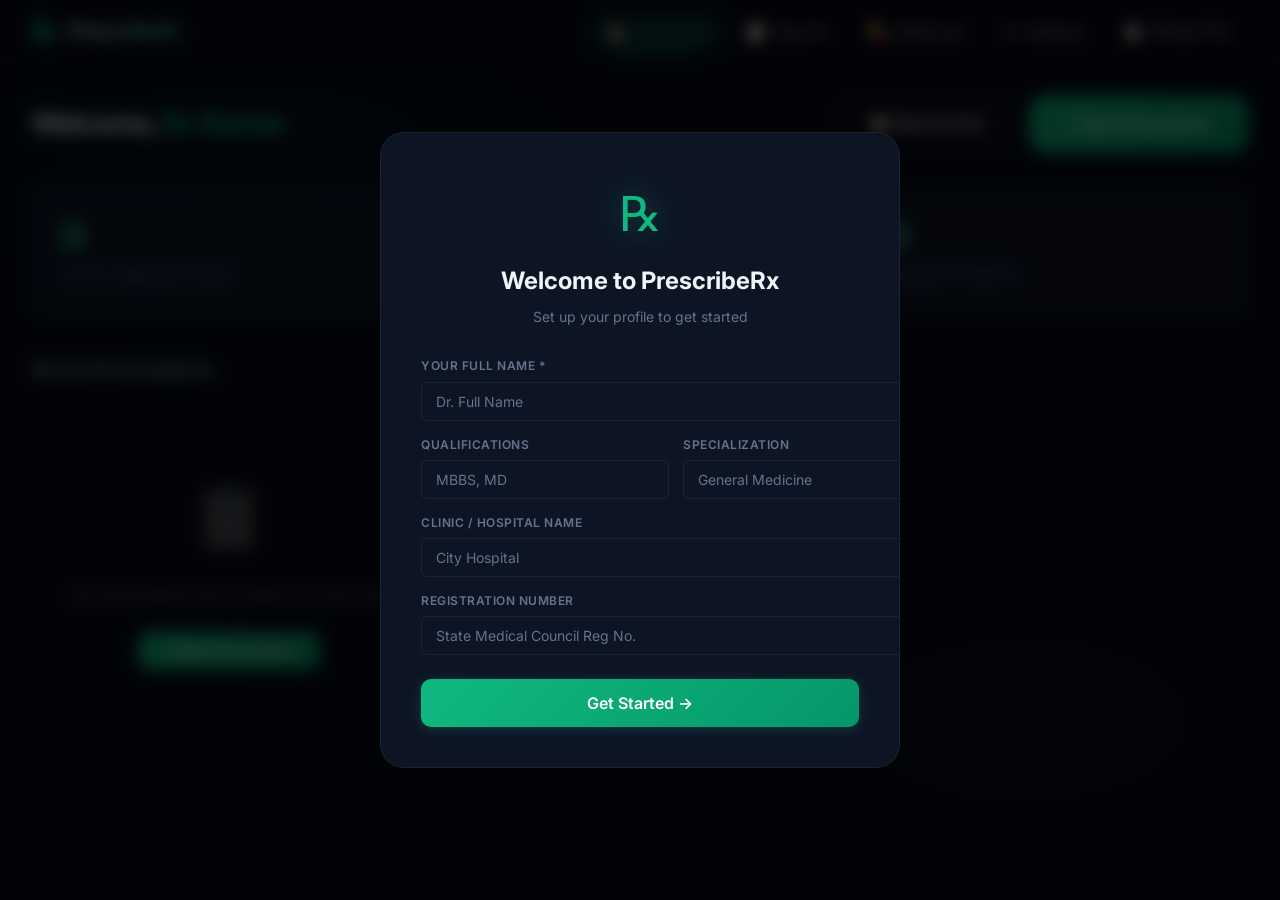
==== commit e8ac2f84: "changes" ====
--- a/index.html
+++ b/index.html
@@ -35,6 +35,9 @@
         <button data-view="settings" class="nav-btn" id="nav-settings">
           <i>⚙️</i> <span>Settings</span>
         </button>
+        <a href="manual.html" class="nav-btn" id="nav-manual" style="text-decoration: none;">
+          <i>📋</i> <span>Manual Pad</span>
+        </a>
       </nav>
     </header>
 
@@ -42,7 +45,10 @@
     <section id="view-dashboard" class="view active">
       <div class="dashboard-header">
         <h2>Welcome, <span id="doctor-name-display">Doctor</span></h2>
-        <button id="btn-new-rx" class="btn-primary btn-large">+ New Prescription</button>
+        <div style="display: flex; gap: 10px;">
+          <a href="manual.html" class="btn-secondary btn-large" style="text-decoration: none; display: inline-flex; align-items: center; gap: 6px;">📋 Manual Pad</a>
+          <button id="btn-new-rx" class="btn-primary btn-large">+ New Prescription</button>
+        </div>
       </div>
 
       <div class="stats-grid">
